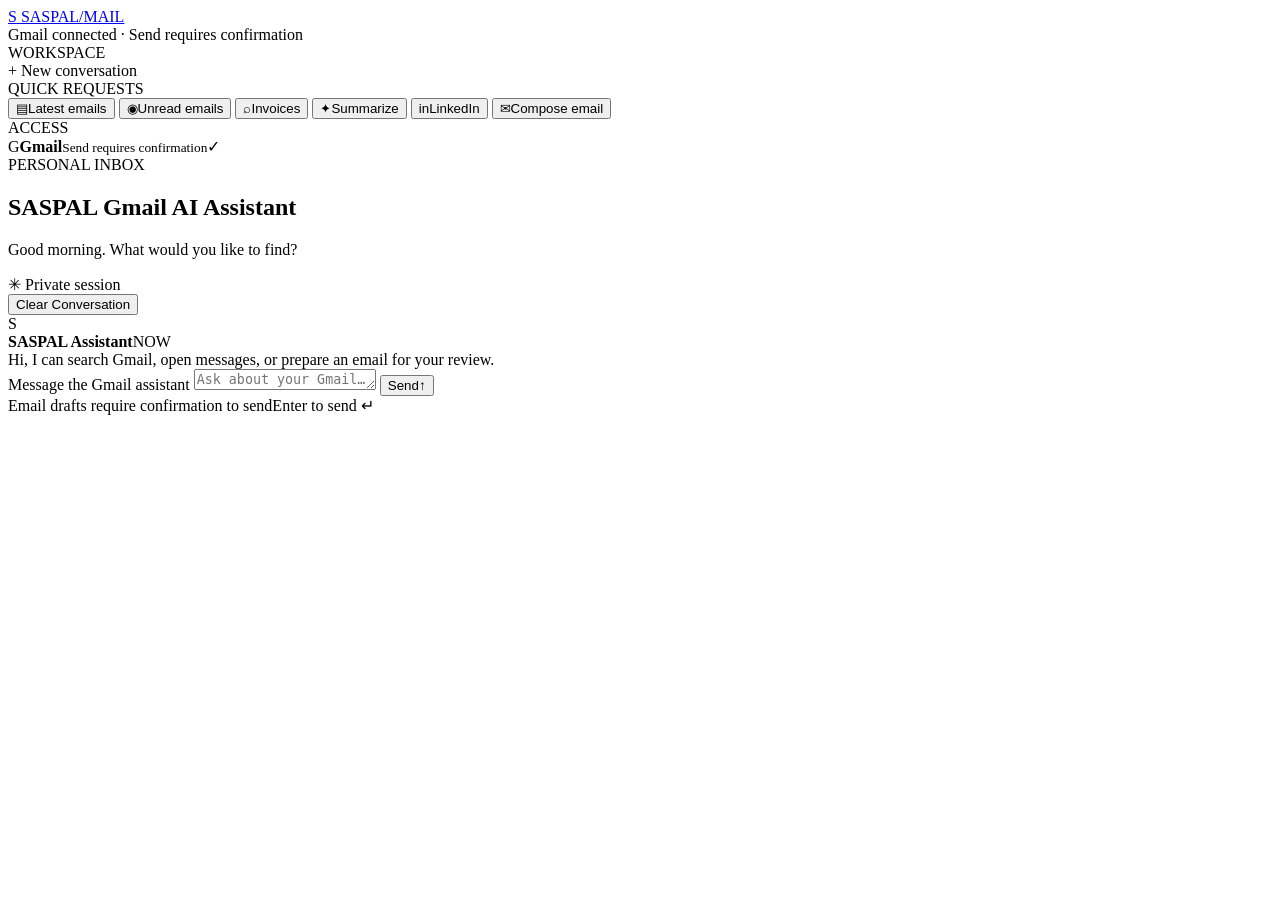
==== frontend/index.html @ 870210e8 "Initial Gmail MCP v1" ====
<!doctype html>
<html lang="en">
<head>
  <meta charset="utf-8">
  <meta name="viewport" content="width=device-width, initial-scale=1">
  <meta name="theme-color" content="#f3f6f3">
  <title>SASPAL Gmail AI Assistant</title>
  <link rel="stylesheet" href="/static/styles.css">
  <script src="/static/email-intent.js" defer></script>
  <script src="/static/app.js" defer></script>
</head>
<body>
  <main class="app-frame">
    <header class="topbar">
      <a class="brand" href="/" aria-label="SASPAL Gmail Assistant home">
        <span class="brand-mark" aria-hidden="true">S</span>
        <span class="brand-name">SASPAL<span class="brand-divider">/</span>MAIL</span>
      </a>
      <div class="connection-status"><span class="status-dot"></span> Gmail connected <span class="status-separator">·</span> Send requires confirmation</div>
    </header>

    <div class="workspace">
      <aside class="sidebar" aria-label="Chat shortcuts">
        <div class="sidebar-label">WORKSPACE</div>
        <div class="active-item"><span class="compose-icon" aria-hidden="true">+</span> New conversation</div>

        <div class="sidebar-label shortcuts-label">QUICK REQUESTS</div>
        <button class="shortcut" type="button" data-prompt="Show me my latest emails">
          <span class="shortcut-icon icon-inbox" aria-hidden="true">▤</span><span>Latest emails</span>
        </button>
        <button class="shortcut" type="button" data-prompt="Show unread emails">
          <span class="shortcut-icon icon-unread" aria-hidden="true">◉</span><span>Unread emails</span>
        </button>
        <button class="shortcut" type="button" data-prompt="Find emails about invoices">
          <span class="shortcut-icon icon-search" aria-hidden="true">⌕</span><span>Invoices</span>
        </button>
        <button class="shortcut" type="button" data-prompt="Summarize my latest emails">
          <span class="shortcut-icon icon-summary" aria-hidden="true">✦</span><span>Summarize</span>
        </button>
        <button class="shortcut" type="button" data-prompt="Find emails from LinkedIn">
          <span class="shortcut-icon icon-linkedin" aria-hidden="true">in</span><span>LinkedIn</span>
        </button>
        <button class="shortcut" id="compose-email-button" type="button">
          <span class="shortcut-icon" aria-hidden="true">&#9993;</span><span>Compose email</span>
        </button>

        <div class="sidebar-bottom">
          <div class="account-label">ACCESS</div>
          <div class="access-row"><span class="access-icon" aria-hidden="true">G</span><span><strong>Gmail</strong><small>Send requires confirmation</small></span><span class="access-check" aria-label="Connected">✓</span></div>
        </div>
      </aside>

      <section class="chat-panel" aria-label="Gmail assistant chat">
        <div class="chat-heading">
          <div>
            <div class="eyebrow"><span class="eyebrow-line"></span> PERSONAL INBOX</div>
            <h1>SASPAL Gmail AI Assistant</h1>
            <p>Good morning. What would you like to find?</p>
          </div>
          <div class="heading-actions">
            <div class="secure-badge"><span aria-hidden="true">✳</span> Private session</div>
            <button id="clear-conversation" class="clear-button" type="button">Clear Conversation</button>
          </div>
        </div>

        <div class="conversation" id="conversation" role="log" aria-live="polite" aria-relevant="additions">
          <div class="message-row assistant-row">
            <div class="avatar assistant-avatar" aria-hidden="true">S</div>
            <div class="message-content">
              <div class="message-meta"><strong>SASPAL Assistant</strong><span>NOW</span></div>
              <div class="bubble assistant-bubble">Hi, I can search Gmail, open messages, or prepare an email for your review.</div>
            </div>
          </div>
        </div>

        <div class="composer-area">
          <form class="composer" id="chat-form">
            <label class="sr-only" for="message-input">Message the Gmail assistant</label>
            <textarea id="message-input" name="message" rows="1" maxlength="4000" placeholder="Ask about your Gmail…" required></textarea>
            <button class="send-button" id="send-button" type="submit"><span>Send</span><span class="send-arrow" aria-hidden="true">↑</span></button>
          </form>
          <div class="composer-foot"><span>Email drafts require confirmation to send</span><span>Enter to send <span class="key-hint">↵</span></span></div>
        </div>
      </section>
    </div>
  </main>

  <dialog class="email-dialog" id="email-dialog" aria-labelledby="email-dialog-title">
    <form class="email-dialog-form" id="email-draft-form">
      <div class="email-dialog-heading">
        <div>
          <div class="eyebrow"><span class="eyebrow-line"></span> GMAIL</div>
          <h2 id="email-dialog-title">Compose email</h2>
        </div>
        <button class="dialog-close" id="close-email-dialog" type="button" aria-label="Close">×</button>
      </div>

      <div id="email-compose-fields">
        <label class="dialog-field">
          <span>To</span>
          <input id="email-to" name="to" type="email" maxlength="254" autocomplete="email" required>
        </label>
        <label class="dialog-field">
          <span>What should the email say?</span>
          <textarea id="email-instructions" name="instructions" rows="4" maxlength="8000" required></textarea>
        </label>
        <div class="dialog-actions">
          <button class="dialog-button secondary" id="cancel-email-compose" type="button">Cancel</button>
          <button class="dialog-button primary" id="draft-email-button" type="submit">Draft Email</button>
        </div>
      </div>

      <section class="email-review" id="email-review" hidden aria-label="Review email before sending">
        <div class="review-field"><span>To</span><div id="review-email-to"></div></div>
        <div class="review-field"><span>Subject</span><div id="review-email-subject"></div></div>
        <div class="review-field review-message"><span>Message</span><div id="review-email-body"></div></div>
        <div class="dialog-actions">
          <button class="dialog-button secondary" id="cancel-email-draft" type="button">Cancel</button>
          <button class="dialog-button primary confirm-send-button" id="confirm-send-email" type="button">Confirm Send</button>
        </div>
      </section>
      <p class="email-dialog-status" id="email-dialog-status" role="status" aria-live="polite"></p>
    </form>
  </dialog>
</body>
</html>
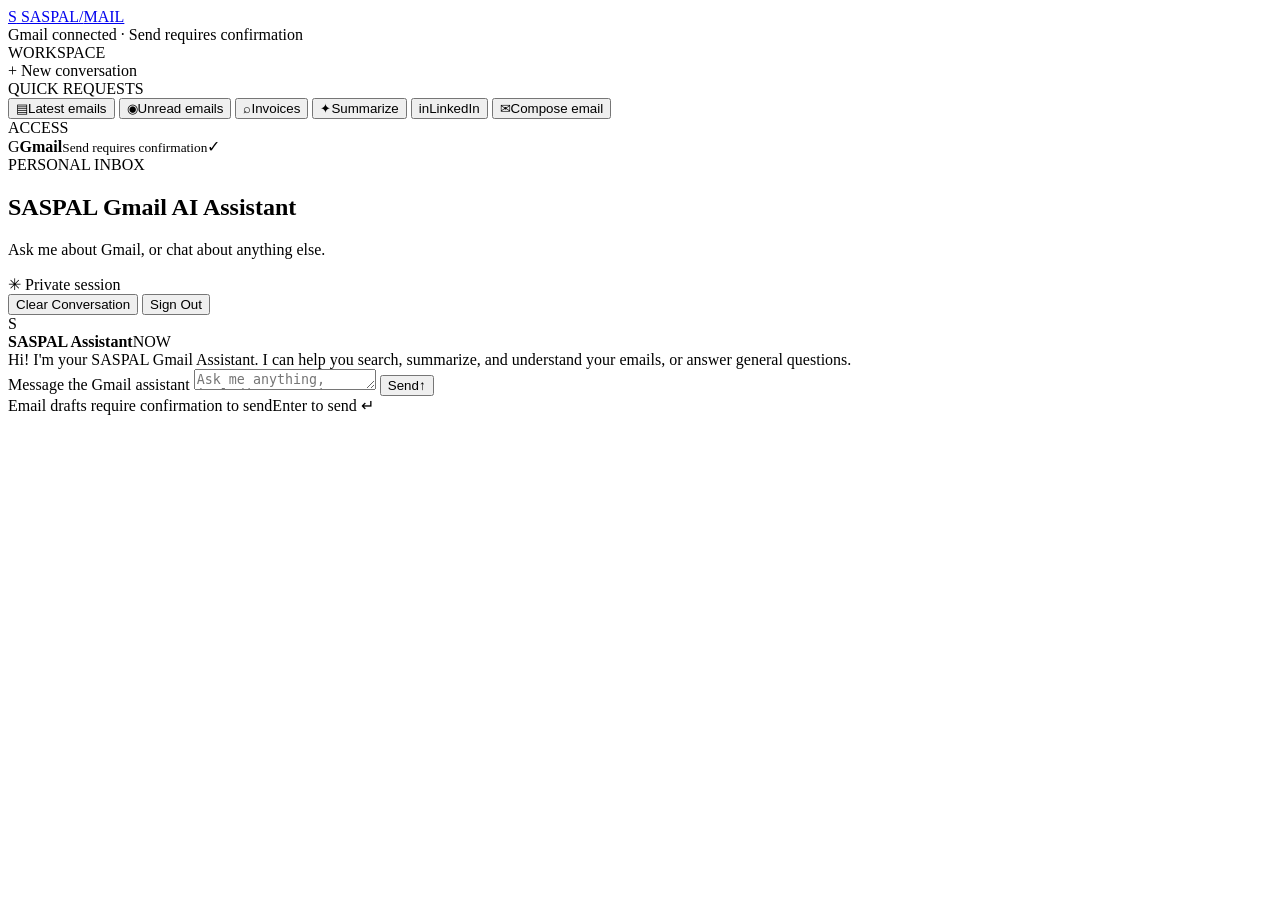
==== commit 8093db05: "Improve conversational Gmail assistant agent Co-authored-by: Copilot <223556219+Copilot@users.norepl" ====
--- a/frontend/index.html
+++ b/frontend/index.html
@@ -55,11 +55,12 @@
           <div>
             <div class="eyebrow"><span class="eyebrow-line"></span> PERSONAL INBOX</div>
             <h1>SASPAL Gmail AI Assistant</h1>
-            <p>Good morning. What would you like to find?</p>
+            <p>Ask me about Gmail, or chat about anything else.</p>
           </div>
           <div class="heading-actions">
             <div class="secure-badge"><span aria-hidden="true">✳</span> Private session</div>
             <button id="clear-conversation" class="clear-button" type="button">Clear Conversation</button>
+            <button id="logout-button" class="clear-button" type="button">Sign Out</button>
           </div>
         </div>
 
@@ -68,7 +69,7 @@
             <div class="avatar assistant-avatar" aria-hidden="true">S</div>
             <div class="message-content">
               <div class="message-meta"><strong>SASPAL Assistant</strong><span>NOW</span></div>
-              <div class="bubble assistant-bubble">Hi, I can search Gmail, open messages, or prepare an email for your review.</div>
+              <div class="bubble assistant-bubble">Hi! I'm your SASPAL Gmail Assistant. I can help you search, summarize, and understand your emails, or answer general questions.</div>
             </div>
           </div>
         </div>
@@ -76,7 +77,7 @@
         <div class="composer-area">
           <form class="composer" id="chat-form">
             <label class="sr-only" for="message-input">Message the Gmail assistant</label>
-            <textarea id="message-input" name="message" rows="1" maxlength="4000" placeholder="Ask about your Gmail…" required></textarea>
+            <textarea id="message-input" name="message" rows="1" maxlength="4000" placeholder="Ask me anything, including questions about your Gmail…" required></textarea>
             <button class="send-button" id="send-button" type="submit"><span>Send</span><span class="send-arrow" aria-hidden="true">↑</span></button>
           </form>
           <div class="composer-foot"><span>Email drafts require confirmation to send</span><span>Enter to send <span class="key-hint">↵</span></span></div>
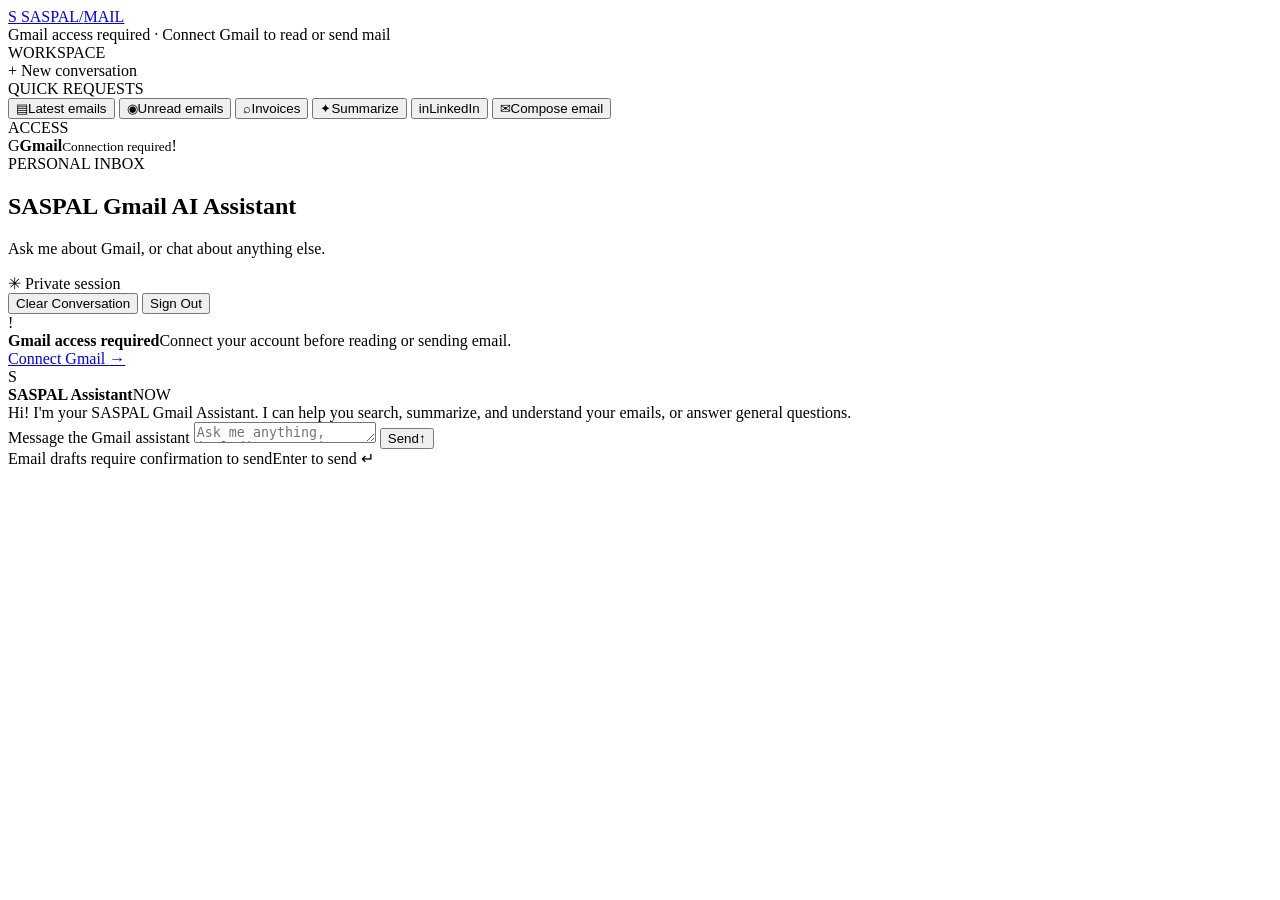
==== commit 904c7ad3: "Add Gmail consent and reviewed email drafts" ====
--- a/frontend/index.html
+++ b/frontend/index.html
@@ -6,7 +6,7 @@
   <meta name="theme-color" content="#f3f6f3">
   <title>SASPAL Gmail AI Assistant</title>
   <link rel="stylesheet" href="/static/styles.css">
-  <script src="/static/email-intent.js" defer></script>
+  <script src="/static/email-intent.js?v=20261005-draft-intent" defer></script>
   <script src="/static/app.js" defer></script>
 </head>
 <body>
@@ -16,7 +16,7 @@
         <span class="brand-mark" aria-hidden="true">S</span>
         <span class="brand-name">SASPAL<span class="brand-divider">/</span>MAIL</span>
       </a>
-      <div class="connection-status"><span class="status-dot"></span> Gmail connected <span class="status-separator">·</span> Send requires confirmation</div>
+      <div class="connection-status is-disconnected" id="gmail-connection-status"><span class="status-dot"></span> Gmail access required <span class="status-separator">·</span> Connect Gmail to read or send mail</div>
     </header>
 
     <div class="workspace">
@@ -46,7 +46,7 @@
 
         <div class="sidebar-bottom">
           <div class="account-label">ACCESS</div>
-          <div class="access-row"><span class="access-icon" aria-hidden="true">G</span><span><strong>Gmail</strong><small>Send requires confirmation</small></span><span class="access-check" aria-label="Connected">✓</span></div>
+          <div class="access-row is-disconnected" id="gmail-access-row"><span class="access-icon" aria-hidden="true">G</span><span><strong>Gmail</strong><small id="gmail-access-label">Connection required</small></span><span class="access-check" id="gmail-access-indicator" aria-label="Not connected">!</span></div>
         </div>
       </aside>
 
@@ -63,6 +63,12 @@
             <button id="logout-button" class="clear-button" type="button">Sign Out</button>
           </div>
         </div>
+
+        <aside class="gmail-access-warning" id="gmail-access-warning" role="status" aria-live="polite">
+          <span class="warning-symbol" aria-hidden="true">!</span>
+          <div class="warning-copy"><strong>Gmail access required</strong><span>Connect your account before reading or sending email.</span></div>
+          <a class="warning-action" href="/connect-gmail">Connect Gmail <span aria-hidden="true">→</span></a>
+        </aside>
 
         <div class="conversation" id="conversation" role="log" aria-live="polite" aria-relevant="additions">
           <div class="message-row assistant-row">
